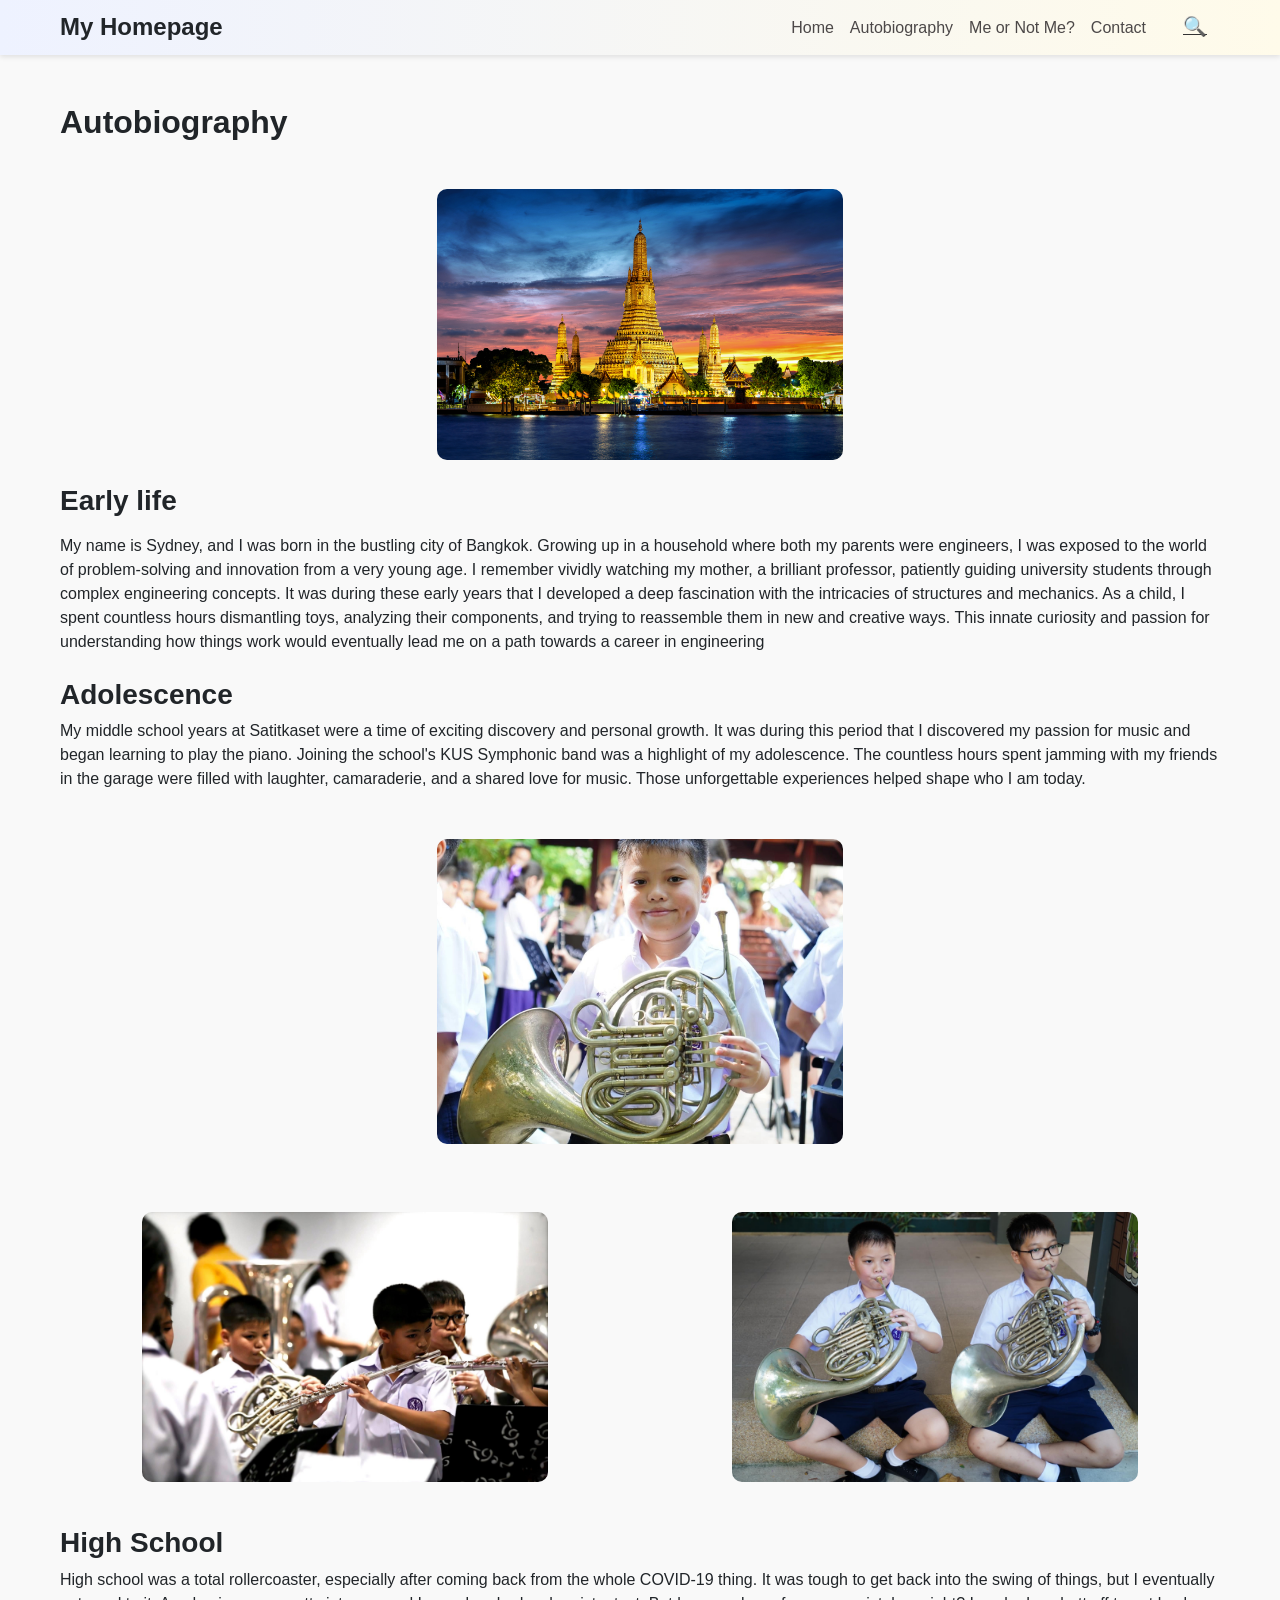
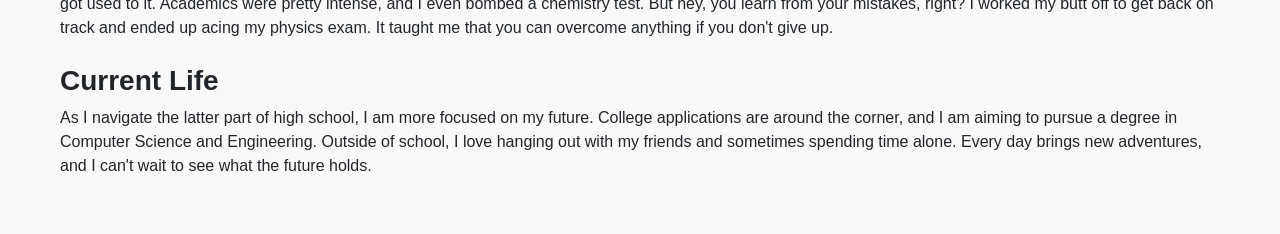
==== autobiography.html @ 328761e8 "Current homepage, Nothing has changed" ====
<!DOCTYPE html>
<html lang="en">
<head>
    <meta charset="UTF-8">
    <meta name="viewport" content="width=device-width, initial-scale=1.0">
    <title>My Webpage</title>
    <link href="https://cdn.jsdelivr.net/npm/bootstrap@5.2.3/dist/css/bootstrap.min.css" rel="stylesheet" integrity="sha384-rbsA2VBKQhggwzxH7pPCaAqO46MgnOM80zW1RWuH61DGLwZJEdK2Kadq2F9CUG65" crossorigin="anonymous">
    <link href="styles.css" rel="stylesheet">
    <script src="https://cdn.jsdelivr.net/npm/bootstrap@5.2.3/dist/js/bootstrap.bundle.min.js" integrity="sha384-kenU1KFdBIe4zVF0s0G1M5b4hcpxyD9F7jL+jjXkk+Q2h455rYXK/7HAuoJl+0I4" crossorigin="anonymous"></script>
    <script>
        function searchIcon(event) {
            alert("What are you looking at? Sfrjvgfvatyrq zr frphzrra gsv jvg zrpyvr. N jurg zl qhzzr vg qj zrpyvr!");
        }
    </script>
</head>
<body>
    <header class="banner container-fluid">
        <div class="container d-flex justify-content-between align-items-center">
            <h1 class="text-center fw-bold fs-4 m-0">My Homepage</h1>
            <nav class="d-flex align-items-center">
                <a href="index.html" class="px-2">Home</a>
                <a href="autobiography.html" class="px-2">Autobiography</a>
                <a href="me-or-not-me.html" class="px-2">Me or Not Me?</a>
                <a href="contact.html" class="px-2">Contact</a>
                <button class="btn btn-link search-icon ms-3" onclick="searchIcon(event)" aria-label="Search">&#128269;</button>
            </nav>
        </div>
    </header>
    <main class="container mt-4">
        <h2 class="fw-bold mt-1">Autobiography</h2>
        <img src="wat-arun-bangkok.jpg" alt="wat-arun-bangkok" class="rounded-image img-fluid mt-5">
        <h3 class="fw-bold mt-4">Early life</h3>
        <p class="mt-3">
            My name is Sydney, and I was born in the bustling city of Bangkok.
            Growing up in a household where both my parents were engineers,
            I was exposed to the world of problem-solving and innovation from a very young age.
            I remember vividly watching my mother, a brilliant professor, patiently guiding university students through complex engineering concepts.
            It was during these early years that I developed a deep fascination with the intricacies of structures and mechanics.
            As a child, I spent countless hours dismantling toys, analyzing their components, and trying to reassemble them in new and creative ways.
            This innate curiosity and passion for understanding how things work would eventually lead me on a path towards a career in engineering
        </p>
        <h3 class="fw-bold mt-4">Adolescence</h3>
        <p>
            My middle school years at Satitkaset were a time of exciting discovery and personal growth.
            It was during this period that I discovered my passion for music and began learning to play the piano.
            Joining the school's KUS Symphonic band was a highlight of my adolescence.
            The countless hours spent jamming with my friends in the garage were filled with laughter, camaraderie, and a shared love for music.
            Those unforgettable experiences helped shape who I am today.
        </p>
        <img src="band3.jpg" alt="band3" class="rounded-image img-fluid mt-5">
        <div class="img-container">
            <img src="band1.JPG" alt="band1" class="rounded-image img-fluid mt-5">
            <img src="band2.JPG" alt="band2" class="rounded-image img-fluid mt-5">
        </div>
        <h3 class="fw-bold mt-4">High School</h3>
        <p>
            High school was a total rollercoaster, especially after coming back from the whole COVID-19 thing.
            It was tough to get back into the swing of things, but I eventually got used to it.
            Academics were pretty intense, and I even bombed a chemistry test. But hey, you learn from your mistakes, right?
            I worked my butt off to get back on track and ended up acing my physics exam. It taught me that you can overcome anything if you don't give up.
        </p>
        <h3 class="fw-bold mt-4">Current Life</h3>
        <p>
            As I navigate the latter part of high school, I am more focused on my future.
            College applications are around the corner, and I am aiming to pursue a degree in Computer Science and Engineering.
            Outside of school, I love hanging out with my friends and sometimes spending time alone.
            Every day brings new adventures, and I can't wait to see what the future holds.
        </p>
    </main>
</body>
</html>
---- styles.css ----
body {
  font-family: 'Inter', sans-serif;
  background-color: #f9f9f9;
  margin: 0;
  padding: 0;
}

/* Banner Styling */
.banner {
  background: linear-gradient(to right, #eef2ff, #fffbea);
  height: 55px; /* Set a fixed height for the banner */
  display: flex;
  align-items: center;
  justify-content: space-between;
  padding: 0 20px;
  box-shadow: 0 2px 5px rgba(0, 0, 0, 0.1);
  animation: fadeIn 1.5s ease-in-out;
  position: sticky; /* Ensure that banner still visible even after user scroll down */
  top: 0;
  z-index: 1000; /* Ensure banner is on top */
}


/* Search Icon Styling */
.search-icon {
  font-size: 1.2rem;
  cursor: pointer;
  color: #333;
  transition: color 0.3s;
}

.search-icon:hover {
  color: #0073e6;
}

/* Container Styling */
.container {
  max-width: 1200px;
  margin: 20px auto;
  padding: 20px;
}

/* Image Styling */
.rounded-image-main {
  border-radius: 10px;
  display: block;
  margin: 20px auto;
  width: 70%;
  max-width: 100%;
  height: auto;
}

.rounded-image {
  border-radius: 10px;
  display: block;
  margin: 20px auto;
  width: 35%;
  max-width: 100%;
  height: auto;
}

.img-container {
  display: flex;
  justify-content: center;
  align-items: center;
  gap: 20px;
  margin-top: 20px;
}

a {
  color: #4c4848;
  transition: color 0.3s ease; 
  text-decoration: none;
}

a:hover {
  color: #0073e6;
  text-decoration: underline;
}

/* quiz question */
.new-line {
  display: flex;
  flex-direction: column;
  gap: 10px;
}

.option {
  background-color: #f0f0f0;
  border: 1px solid #ccc;
  border-style: dashed;
  padding: 10px;
  border-radius: 5px;
  cursor: pointer;
  text-align: left;
}

.option:hover {
  background-color: #a6a4a4;
}
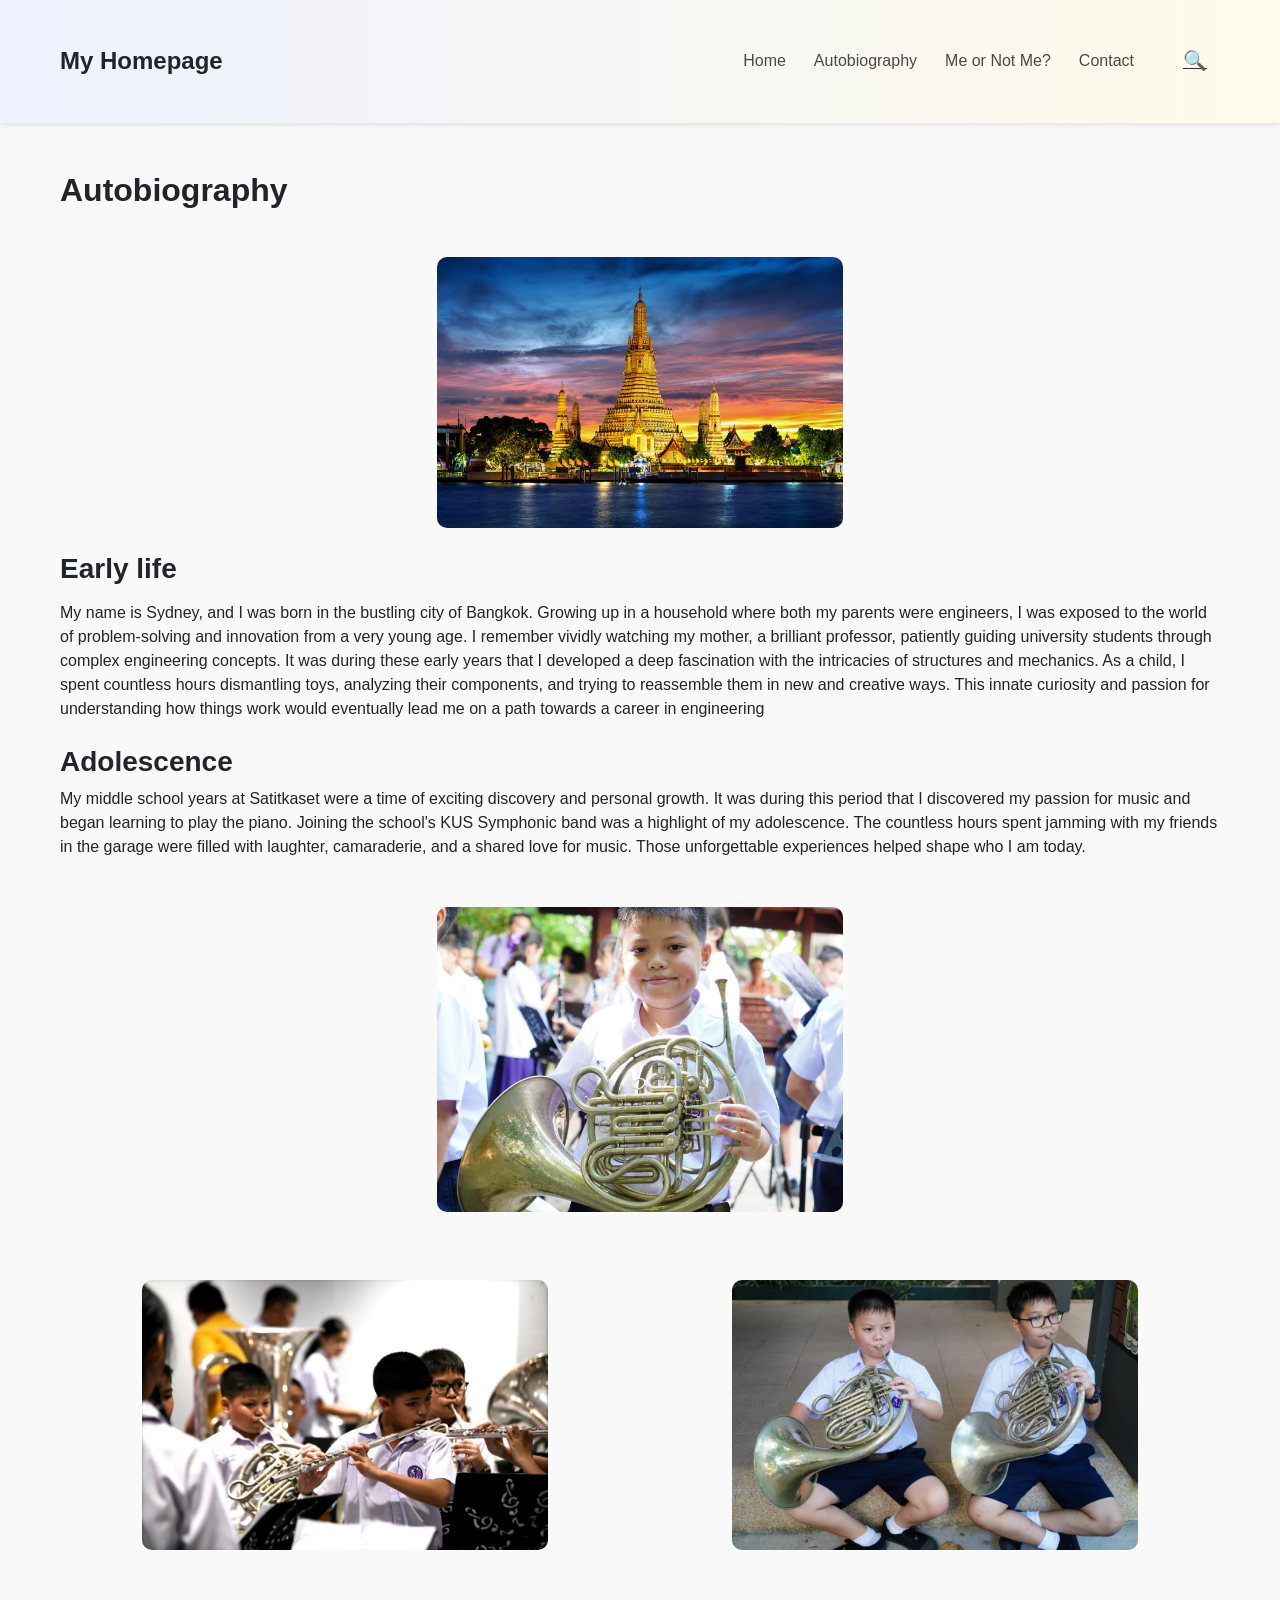
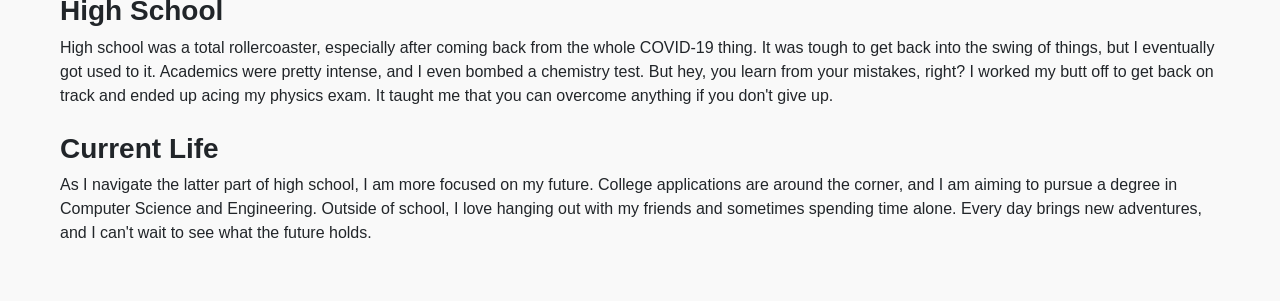
==== commit 065a4d38: "Add responsive hamburger navigation for mobile" ====
--- a/autobiography.html
+++ b/autobiography.html
@@ -15,9 +15,14 @@
 </head>
 <body>
     <header class="banner container-fluid">
-        <div class="container d-flex justify-content-between align-items-center">
+        <div class="container header-content">
             <h1 class="text-center fw-bold fs-4 m-0">My Homepage</h1>
-            <nav class="d-flex align-items-center">
+            <button class="nav-toggle" type="button" aria-label="Toggle navigation" aria-expanded="false" aria-controls="primary-navigation">
+                <span class="nav-toggle-bar"></span>
+                <span class="nav-toggle-bar"></span>
+                <span class="nav-toggle-bar"></span>
+            </button>
+            <nav id="primary-navigation" class="site-nav">
                 <a href="index.html" class="px-2">Home</a>
                 <a href="autobiography.html" class="px-2">Autobiography</a>
                 <a href="me-or-not-me.html" class="px-2">Me or Not Me?</a>
@@ -67,5 +72,44 @@
             Every day brings new adventures, and I can't wait to see what the future holds.
         </p>
     </main>
+    <script>
+        // Toggle the visibility of the navigation for smaller screens.
+        document.addEventListener('DOMContentLoaded', function () {
+            var toggleButton = document.querySelector('.nav-toggle');
+            var navigation = document.getElementById('primary-navigation');
+
+            if (!toggleButton || !navigation) {
+                return;
+            }
+
+            toggleButton.addEventListener('click', function () {
+                var isExpanded = toggleButton.getAttribute('aria-expanded') === 'true';
+                toggleButton.setAttribute('aria-expanded', (!isExpanded).toString());
+                navigation.classList.toggle('is-open', !isExpanded);
+            });
+
+            navigation.querySelectorAll('a, button').forEach(function (interactiveElement) {
+                interactiveElement.addEventListener('click', function () {
+                    toggleButton.setAttribute('aria-expanded', 'false');
+                    navigation.classList.remove('is-open');
+                });
+            });
+
+            var desktopMediaQuery = window.matchMedia('(min-width: 769px)');
+
+            var handleViewportChange = function (event) {
+                if (event.matches) {
+                    toggleButton.setAttribute('aria-expanded', 'false');
+                    navigation.classList.remove('is-open');
+                }
+            };
+
+            if (typeof desktopMediaQuery.addEventListener === 'function') {
+                desktopMediaQuery.addEventListener('change', handleViewportChange);
+            } else if (typeof desktopMediaQuery.addListener === 'function') {
+                desktopMediaQuery.addListener(handleViewportChange);
+            }
+        });
+    </script>
 </body>
-</html>+</html>
--- a/styles.css
+++ b/styles.css
@@ -8,7 +8,7 @@
 /* Banner Styling */
 .banner {
   background: linear-gradient(to right, #eef2ff, #fffbea);
-  height: 55px; /* Set a fixed height for the banner */
+  min-height: 55px; /* Allow the banner to grow when the menu is expanded */
   display: flex;
   align-items: center;
   justify-content: space-between;
@@ -18,6 +18,50 @@
   position: sticky; /* Ensure that banner still visible even after user scroll down */
   top: 0;
   z-index: 1000; /* Ensure banner is on top */
+}
+
+.header-content {
+  display: flex;
+  align-items: center;
+  justify-content: space-between;
+  width: 100%;
+  gap: 1rem;
+  position: relative;
+}
+
+.site-nav {
+  display: flex;
+  align-items: center;
+  gap: 0.75rem;
+}
+
+.site-nav a {
+  padding: 0.25rem 0.5rem;
+}
+
+.nav-toggle {
+  display: none; /* Hidden on larger screens */
+  flex-direction: column;
+  justify-content: center;
+  gap: 0.35rem;
+  background: transparent;
+  border: none;
+  padding: 0.35rem;
+  cursor: pointer;
+}
+
+.nav-toggle:focus {
+  outline: 2px solid #0073e6;
+  outline-offset: 2px;
+}
+
+.nav-toggle-bar {
+  display: block;
+  width: 24px;
+  height: 2px;
+  background-color: #333;
+  border-radius: 2px;
+  transition: transform 0.3s ease, opacity 0.3s ease;
 }
 
 
@@ -69,7 +113,7 @@
 
 a {
   color: #4c4848;
-  transition: color 0.3s ease; 
+  transition: color 0.3s ease;
   text-decoration: none;
 }
 
@@ -99,5 +143,44 @@
   background-color: #a6a4a4;
 }
 
+@media (max-width: 768px) {
+  .banner {
+    padding: 0.75rem 1.25rem;
+  }
+
+  .nav-toggle {
+    display: inline-flex;
+  }
+
+  .site-nav {
+    position: absolute;
+    top: 100%;
+    left: 0;
+    right: 0;
+    display: none;
+    flex-direction: column;
+    align-items: flex-start;
+    gap: 0.5rem;
+    background: rgba(255, 255, 255, 0.96);
+    padding: 1rem 1.25rem;
+    box-shadow: 0 6px 18px rgba(0, 0, 0, 0.1);
+  }
+
+  .site-nav.is-open {
+    display: flex;
+  }
+
+  .site-nav a,
+  .site-nav .search-icon {
+    width: 100%;
+    padding-left: 0;
+  }
+
+  .site-nav .search-icon {
+    text-align: left;
+    margin-left: 0;
+  }
+}
 
 
+
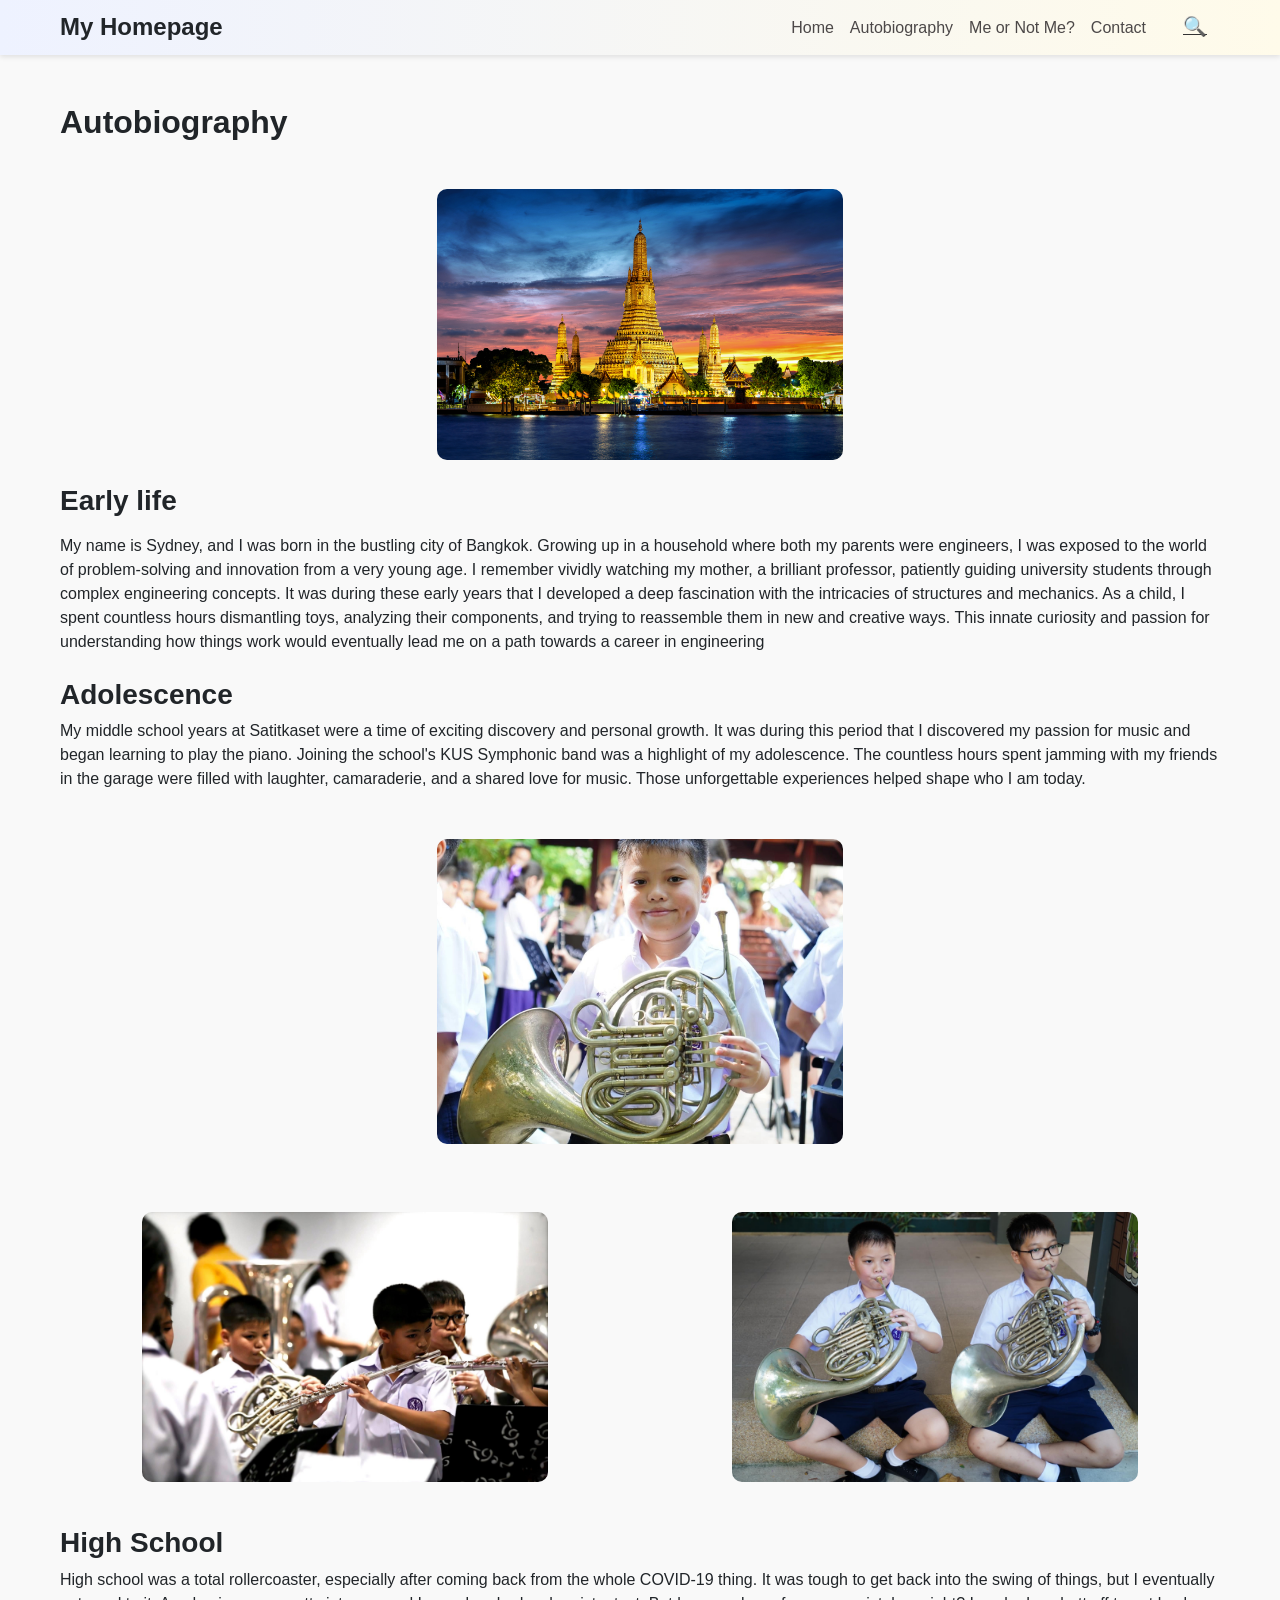
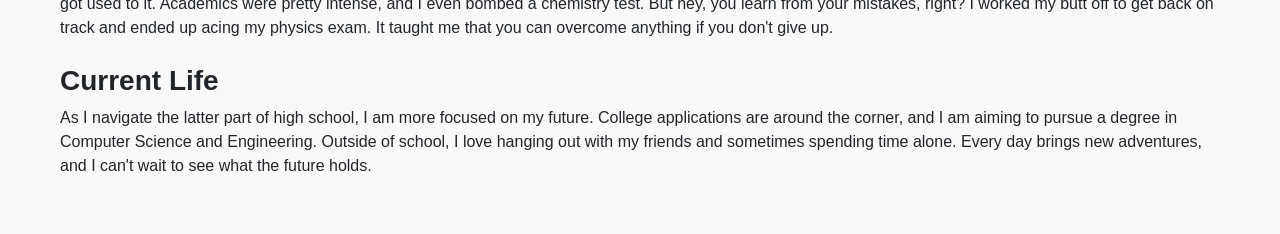
==== commit 3e891984: "Implement responsive hamburger menu for mobile navigation Co-authored-by: Suphamap <165365086+Supham" ====
--- a/autobiography.html
+++ b/autobiography.html
@@ -12,22 +12,52 @@
             alert("What are you looking at? Sfrjvgfvatyrq zr frphzrra gsv jvg zrpyvr. N jurg zl qhzzr vg qj zrpyvr!");
         }
     </script>
+    <script>
+        function toggleMobileMenu() {
+            const mobileNav = document.getElementById('mobileNav');
+            mobileNav.classList.toggle('show');
+        }
+        
+        // Close mobile menu when clicking outside
+        document.addEventListener('click', function(event) {
+            const mobileNav = document.getElementById('mobileNav');
+            const hamburgerButton = document.querySelector('.hamburger-menu');
+            
+            if (mobileNav && hamburgerButton && 
+                !mobileNav.contains(event.target) && 
+                !hamburgerButton.contains(event.target) && 
+                mobileNav.classList.contains('show')) {
+                mobileNav.classList.remove('show');
+            }
+        });
+    </script>
 </head>
 <body>
     <header class="banner container-fluid">
-        <div class="container header-content">
+        <div class="container d-flex justify-content-between align-items-center">
             <h1 class="text-center fw-bold fs-4 m-0">My Homepage</h1>
-            <button class="nav-toggle" type="button" aria-label="Toggle navigation" aria-expanded="false" aria-controls="primary-navigation">
-                <span class="nav-toggle-bar"></span>
-                <span class="nav-toggle-bar"></span>
-                <span class="nav-toggle-bar"></span>
-            </button>
-            <nav id="primary-navigation" class="site-nav">
+            
+            <!-- Desktop Navigation -->
+            <nav class="desktop-nav d-flex align-items-center">
                 <a href="index.html" class="px-2">Home</a>
                 <a href="autobiography.html" class="px-2">Autobiography</a>
                 <a href="me-or-not-me.html" class="px-2">Me or Not Me?</a>
                 <a href="contact.html" class="px-2">Contact</a>
                 <button class="btn btn-link search-icon ms-3" onclick="searchIcon(event)" aria-label="Search">&#128269;</button>
+            </nav>
+            
+            <!-- Mobile Hamburger Menu Button -->
+            <button class="hamburger-menu" onclick="toggleMobileMenu()" aria-label="Toggle menu">
+                ☰
+            </button>
+            
+            <!-- Mobile Navigation Menu -->
+            <nav class="mobile-nav" id="mobileNav">
+                <a href="index.html">Home</a>
+                <a href="autobiography.html">Autobiography</a>
+                <a href="me-or-not-me.html">Me or Not Me?</a>
+                <a href="contact.html">Contact</a>
+                <button onclick="searchIcon(event)" aria-label="Search">🔍 Search</button>
             </nav>
         </div>
     </header>
@@ -72,44 +102,5 @@
             Every day brings new adventures, and I can't wait to see what the future holds.
         </p>
     </main>
-    <script>
-        // Toggle the visibility of the navigation for smaller screens.
-        document.addEventListener('DOMContentLoaded', function () {
-            var toggleButton = document.querySelector('.nav-toggle');
-            var navigation = document.getElementById('primary-navigation');
-
-            if (!toggleButton || !navigation) {
-                return;
-            }
-
-            toggleButton.addEventListener('click', function () {
-                var isExpanded = toggleButton.getAttribute('aria-expanded') === 'true';
-                toggleButton.setAttribute('aria-expanded', (!isExpanded).toString());
-                navigation.classList.toggle('is-open', !isExpanded);
-            });
-
-            navigation.querySelectorAll('a, button').forEach(function (interactiveElement) {
-                interactiveElement.addEventListener('click', function () {
-                    toggleButton.setAttribute('aria-expanded', 'false');
-                    navigation.classList.remove('is-open');
-                });
-            });
-
-            var desktopMediaQuery = window.matchMedia('(min-width: 769px)');
-
-            var handleViewportChange = function (event) {
-                if (event.matches) {
-                    toggleButton.setAttribute('aria-expanded', 'false');
-                    navigation.classList.remove('is-open');
-                }
-            };
-
-            if (typeof desktopMediaQuery.addEventListener === 'function') {
-                desktopMediaQuery.addEventListener('change', handleViewportChange);
-            } else if (typeof desktopMediaQuery.addListener === 'function') {
-                desktopMediaQuery.addListener(handleViewportChange);
-            }
-        });
-    </script>
 </body>
-</html>
+</html>
--- a/styles.css
+++ b/styles.css
@@ -8,7 +8,7 @@
 /* Banner Styling */
 .banner {
   background: linear-gradient(to right, #eef2ff, #fffbea);
-  min-height: 55px; /* Allow the banner to grow when the menu is expanded */
+  height: 55px; /* Set a fixed height for the banner */
   display: flex;
   align-items: center;
   justify-content: space-between;
@@ -18,50 +18,6 @@
   position: sticky; /* Ensure that banner still visible even after user scroll down */
   top: 0;
   z-index: 1000; /* Ensure banner is on top */
-}
-
-.header-content {
-  display: flex;
-  align-items: center;
-  justify-content: space-between;
-  width: 100%;
-  gap: 1rem;
-  position: relative;
-}
-
-.site-nav {
-  display: flex;
-  align-items: center;
-  gap: 0.75rem;
-}
-
-.site-nav a {
-  padding: 0.25rem 0.5rem;
-}
-
-.nav-toggle {
-  display: none; /* Hidden on larger screens */
-  flex-direction: column;
-  justify-content: center;
-  gap: 0.35rem;
-  background: transparent;
-  border: none;
-  padding: 0.35rem;
-  cursor: pointer;
-}
-
-.nav-toggle:focus {
-  outline: 2px solid #0073e6;
-  outline-offset: 2px;
-}
-
-.nav-toggle-bar {
-  display: block;
-  width: 24px;
-  height: 2px;
-  background-color: #333;
-  border-radius: 2px;
-  transition: transform 0.3s ease, opacity 0.3s ease;
 }
 
 
@@ -75,6 +31,87 @@
 
 .search-icon:hover {
   color: #0073e6;
+}
+
+/* Hamburger Menu Styling */
+.hamburger-menu {
+  display: none;
+  background: none;
+  border: none;
+  font-size: 1.5rem;
+  cursor: pointer;
+  color: #333;
+  padding: 5px;
+  transition: color 0.3s;
+}
+
+.hamburger-menu:hover {
+  color: #0073e6;
+}
+
+/* Mobile Navigation Styling */
+.mobile-nav {
+  display: none;
+  position: absolute;
+  top: 100%;
+  left: 0;
+  right: 0;
+  background: linear-gradient(to right, #eef2ff, #fffbea);
+  box-shadow: 0 2px 5px rgba(0, 0, 0, 0.1);
+  flex-direction: column;
+  padding: 10px 0;
+  z-index: 999;
+  margin-top: 1px; /* Small gap to prevent overlap */
+}
+
+.mobile-nav.show {
+  display: flex;
+}
+
+.mobile-nav a,
+.mobile-nav button {
+  padding: 15px 20px;
+  text-align: left;
+  border-bottom: 1px solid rgba(0, 0, 0, 0.1);
+  transition: background-color 0.3s;
+  display: block;
+  width: 100%;
+}
+
+.mobile-nav a:hover,
+.mobile-nav button:hover {
+  background-color: rgba(0, 115, 230, 0.1);
+}
+
+.mobile-nav button {
+  background: none;
+  border: none;
+  color: #4c4848;
+  font-size: 1rem;
+  cursor: pointer;
+}
+
+/* Responsive Design */
+@media (max-width: 768px) {
+  .banner {
+    position: relative;
+  }
+  
+  .hamburger-menu {
+    display: block;
+  }
+  
+  .desktop-nav {
+    display: none;
+  }
+  
+  .mobile-nav {
+    display: none;
+  }
+  
+  .mobile-nav.show {
+    display: flex;
+  }
 }
 
 /* Container Styling */
@@ -113,7 +150,7 @@
 
 a {
   color: #4c4848;
-  transition: color 0.3s ease;
+  transition: color 0.3s ease; 
   text-decoration: none;
 }
 
@@ -143,44 +180,5 @@
   background-color: #a6a4a4;
 }
 
-@media (max-width: 768px) {
-  .banner {
-    padding: 0.75rem 1.25rem;
-  }
-
-  .nav-toggle {
-    display: inline-flex;
-  }
-
-  .site-nav {
-    position: absolute;
-    top: 100%;
-    left: 0;
-    right: 0;
-    display: none;
-    flex-direction: column;
-    align-items: flex-start;
-    gap: 0.5rem;
-    background: rgba(255, 255, 255, 0.96);
-    padding: 1rem 1.25rem;
-    box-shadow: 0 6px 18px rgba(0, 0, 0, 0.1);
-  }
-
-  .site-nav.is-open {
-    display: flex;
-  }
-
-  .site-nav a,
-  .site-nav .search-icon {
-    width: 100%;
-    padding-left: 0;
-  }
-
-  .site-nav .search-icon {
-    text-align: left;
-    margin-left: 0;
-  }
-}
 
 
-
